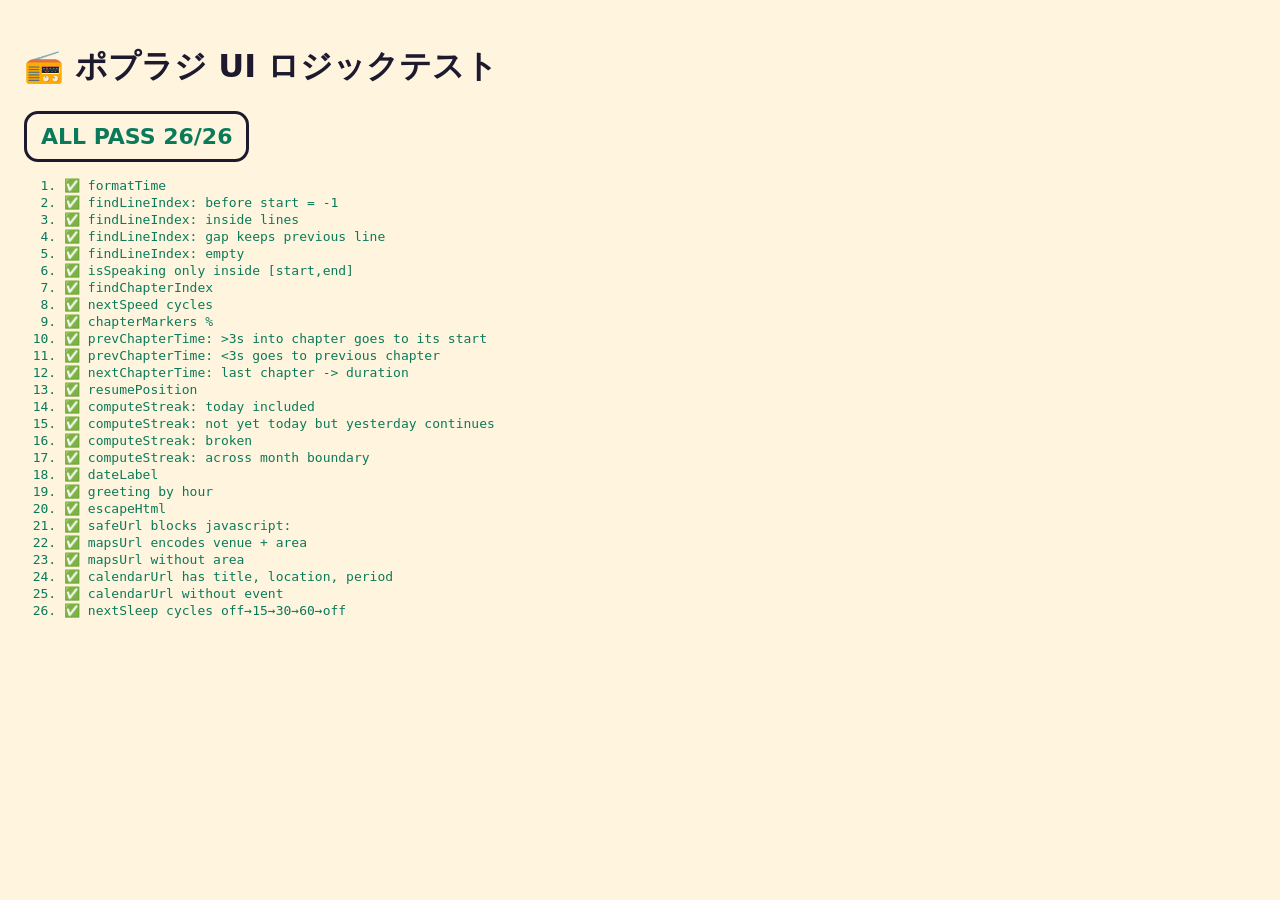
==== web/tests.html @ 3d930192 "ポプラジ: 毎朝のニュースを2人の掛け合いラジオにするPoC - ニュース収集（Google News RSS、地域・重複・既出のフィルタ） - 台本生成（Gemini → GitHub Models" ====
<!doctype html>
<html lang="ja">
<head><meta charset="utf-8"><meta name="viewport" content="width=device-width, initial-scale=1"><title>ポプラジ UI tests</title>
<style>
body { font-family: system-ui, sans-serif; background: #FFF4DE; color: #1D1A2F; padding: 16px; }
#result { font-size: 22px; font-weight: 800; padding: 10px 14px; border: 3px solid #1D1A2F; border-radius: 14px; display: inline-block; }
.pass { color: #0a7a5a; } .fail { color: #c0143c; font-weight: 700; }
li { margin: 2px 0; font-family: ui-monospace, monospace; font-size: 13px; }
</style></head>
<body>
<h1>📻 ポプラジ UI ロジックテスト</h1>
<div id="result">running…</div>
<ol id="list"></ol>
<script src="lib.js"></script>
<script>
const L = window.PopLib, results = [];
function test(name, fn) { try { fn(); results.push([name, true]); } catch (e) { results.push([name, false, e.message]); } }
function eq(a, b, msg) { const A = JSON.stringify(a), B = JSON.stringify(b); if (A !== B) throw new Error((msg || "") + " expected " + B + " got " + A); }

const lines = [{ start: 1.0, end: 2.5 }, { start: 2.8, end: 4.0 }, { start: 4.3, end: 6.0 }];
const chapters = [{ start: 1.0, title: "op" }, { start: 2.8, title: "n1" }, { start: 4.3, title: "ed" }];

test("formatTime", () => { eq(L.formatTime(0), "0:00"); eq(L.formatTime(65.9), "1:05"); eq(L.formatTime(3725), "1:02:05"); eq(L.formatTime(NaN), "0:00"); eq(L.formatTime(-3), "0:00"); });
test("findLineIndex: before start = -1", () => eq(L.findLineIndex(lines, 0.5), -1));
test("findLineIndex: inside lines", () => { eq(L.findLineIndex(lines, 1.0), 0); eq(L.findLineIndex(lines, 3.0), 1); eq(L.findLineIndex(lines, 99), 2); });
test("findLineIndex: gap keeps previous line", () => eq(L.findLineIndex(lines, 2.6), 0));
test("findLineIndex: empty", () => eq(L.findLineIndex([], 3), -1));
test("isSpeaking only inside [start,end]", () => { eq(L.isSpeaking(lines, 0, 2.0), true); eq(L.isSpeaking(lines, 0, 2.6), false); eq(L.isSpeaking(lines, -1, 0), false); });
test("findChapterIndex", () => { eq(L.findChapterIndex(chapters, 0), 0); eq(L.findChapterIndex(chapters, 3), 1); eq(L.findChapterIndex(chapters, 4.29), 2); });
test("nextSpeed cycles", () => { eq(L.nextSpeed(1.0), 1.25); eq(L.nextSpeed(2.0), 0.8); eq(L.nextSpeed(1.1), 0.8); });
test("chapterMarkers %", () => { eq(L.chapterMarkers(chapters, 10).map((m) => Math.round(m.left * 1000) / 1000), [10, 28, 43]); eq(L.chapterMarkers(chapters, 0), []); });
test("prevChapterTime: >3s into chapter goes to its start", () => eq(L.prevChapterTime([{ start: 0 }, { start: 10 }], 15), 10));
test("prevChapterTime: <3s goes to previous chapter", () => eq(L.prevChapterTime([{ start: 0 }, { start: 10 }], 11), 0));
test("nextChapterTime: last chapter -> duration", () => { eq(L.nextChapterTime(chapters, 3, 7), 4.3); eq(L.nextChapterTime(chapters, 5, 7), 7); });
test("resumePosition", () => { eq(L.resumePosition(120, 600), 120); eq(L.resumePosition(3, 600), 0); eq(L.resumePosition(595, 600), 0); eq(L.resumePosition(null, 600), 0); });
test("computeStreak: today included", () => eq(L.computeStreak(["2026-11-06", "2026-11-07", "2026-11-08"], "2026-11-08"), 3));
test("computeStreak: not yet today but yesterday continues", () => eq(L.computeStreak(["2026-11-06", "2026-11-07"], "2026-11-08"), 2));
test("computeStreak: broken", () => eq(L.computeStreak(["2026-11-05", "2026-11-08"], "2026-11-08"), 1));
test("computeStreak: across month boundary", () => eq(L.computeStreak(["2026-10-31", "2026-11-01"], "2026-11-01"), 2));
test("dateLabel", () => eq(L.dateLabel("2026-11-08"), { md: "11/8", wd: "日", dow: 0 }));
test("greeting by hour", () => { eq(L.greeting(5).includes("おはよう"), true); eq(L.greeting(20).includes("おつかれ"), true); });
test("escapeHtml", () => eq(L.escapeHtml('<img src=x onerror="a">&'), "&lt;img src=x onerror=&quot;a&quot;&gt;&amp;"));
test("safeUrl blocks javascript:", () => { eq(L.safeUrl("javascript:alert(1)"), "#"); eq(L.safeUrl("https://example.com/a"), "https://example.com/a"); eq(L.safeUrl("not a url"), "#"); });

test("mapsUrl encodes venue + area", () => eq(L.mapsUrl("ちひろ美術館・東京", "練馬区"), "https://www.google.com/maps/search/?api=1&query=" + encodeURIComponent("ちひろ美術館・東京 練馬区")));
test("mapsUrl without area", () => eq(L.mapsUrl("森美術館", undefined).endsWith(encodeURIComponent("森美術館")), true));
test("calendarUrl has title, location, period", () => {
  const u = new URL(L.calendarUrl("長新太展", { venue: "ちひろ美術館", period: "1月31日まで" }, "https://example.com/a"));
  eq(u.hostname, "calendar.google.com"); eq(u.searchParams.get("action"), "TEMPLATE"); eq(u.searchParams.get("text"), "長新太展");
  eq(u.searchParams.get("location"), "ちひろ美術館"); eq(u.searchParams.get("details"), "会期: 1月31日まで\nhttps://example.com/a");
});
test("calendarUrl without event", () => eq(new URL(L.calendarUrl("t", null, "")).searchParams.has("location"), false));
test("nextSleep cycles off→15→30→60→off", () => { eq(L.nextSleep(0), 15); eq(L.nextSleep(15), 30); eq(L.nextSleep(60), 0); eq(L.nextSleep(7), 0); });

const pass = results.filter((r) => r[1]).length;
document.getElementById("list").innerHTML = results.map((r) => '<li class="' + (r[1] ? "pass" : "fail") + '">' + (r[1] ? "✅ " : "❌ ") + L.escapeHtml(r[0]) + (r[2] ? " — " + L.escapeHtml(r[2]) : "") + "</li>").join("");
const res = document.getElementById("result");
res.textContent = (pass === results.length ? "ALL PASS " : "FAILED ") + pass + "/" + results.length;
res.className = pass === results.length ? "pass" : "fail";
window.__testResult = { pass, total: results.length, failures: results.filter((r) => !r[1]) };
</script>
</body>
</html>
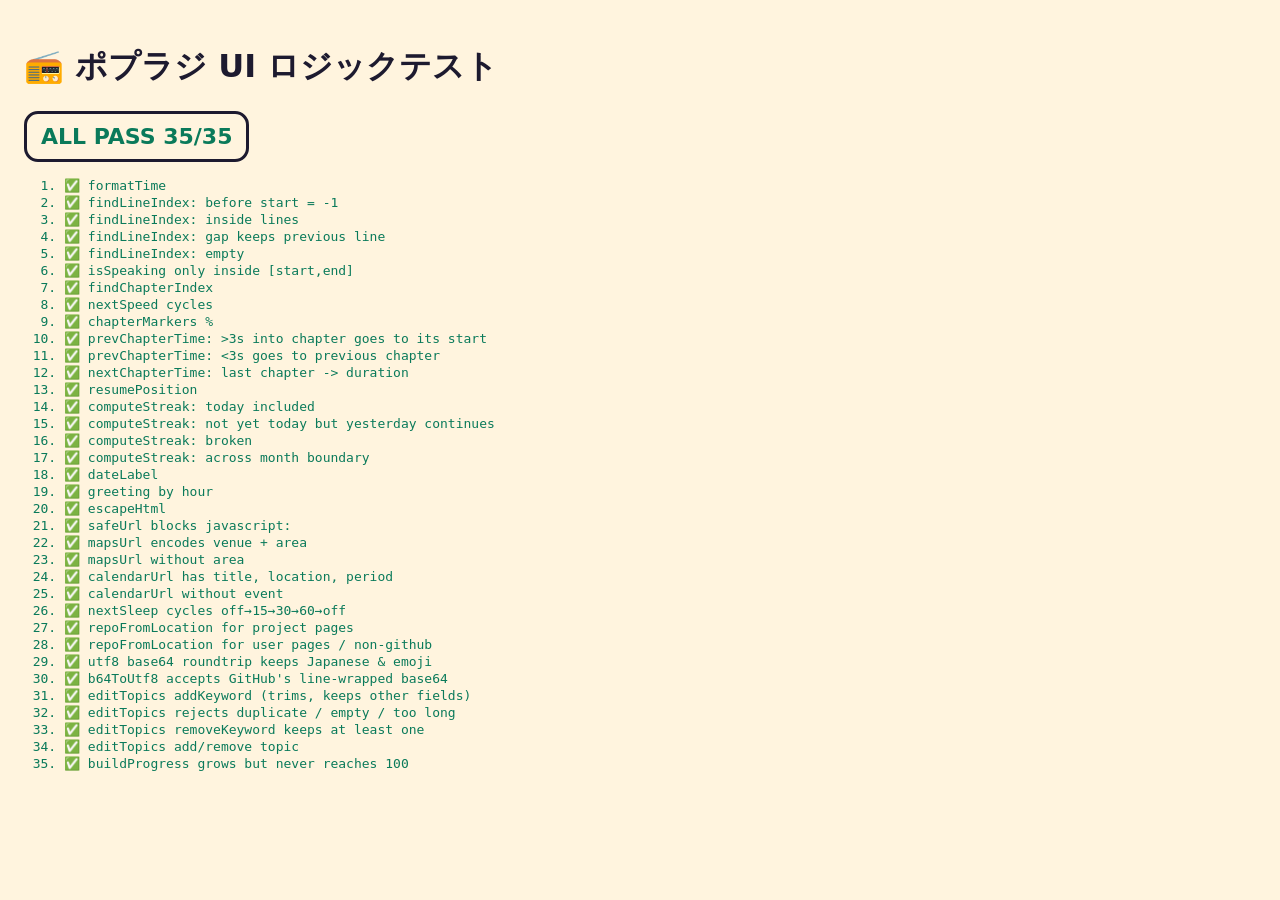
==== commit 9de0e356: "フィードバック対応: 音量バー、アプリからキーワード編集、今すぐ更新、30分の深掘り番組 - プレーヤーの倍速・台本・タイマー・保存ボタンを撤去し、音量バーに（iPhoneは本体ボタンの案内） - キ" ====
--- a/web/tests.html
+++ b/web/tests.html
@@ -52,6 +52,35 @@
 test("calendarUrl without event", () => eq(new URL(L.calendarUrl("t", null, "")).searchParams.has("location"), false));
 test("nextSleep cycles off→15→30→60→off", () => { eq(L.nextSleep(0), 15); eq(L.nextSleep(15), 30); eq(L.nextSleep(60), 0); eq(L.nextSleep(7), 0); });
 
+test("repoFromLocation for project pages", () => eq(L.repoFromLocation("nita06290.github.io", "/popradi/"), { owner: "nita06290", repo: "popradi" }));
+test("repoFromLocation for user pages / non-github", () => { eq(L.repoFromLocation("me.github.io", "/"), { owner: "me", repo: "me.github.io" }); eq(L.repoFromLocation("localhost", "/"), null); });
+test("utf8 base64 roundtrip keeps Japanese & emoji", () => { const s = '{"name":"東京周辺の美術イベント","emoji":"🎨"}\n'; eq(L.b64ToUtf8(L.utf8ToB64(s)), s); });
+test("b64ToUtf8 accepts GitHub's line-wrapped base64", () => { const b = L.utf8ToB64("こんにちは、ポプラジ！".repeat(10)); eq(L.b64ToUtf8(b.replace(/(.{60})/g, "$1\n")), "こんにちは、ポプラジ！".repeat(10)); });
+const CFG = { lookback_hours: 36, topics: [{ name: "美術", emoji: "🎨", keywords: ["美術展 東京", "展覧会 東京"], region_any: ["東京"], max: 3 }, { name: "AI", emoji: "🤖", keywords: ["生成AI"], max: 1 }] };
+test("editTopics addKeyword (trims, keeps other fields)", () => {
+  const c = L.editTopics(CFG, { type: "addKeyword", topic: "美術", keyword: "  写真展   東京 " });
+  eq(c.topics[0].keywords, ["美術展 東京", "展覧会 東京", "写真展 東京"]); eq(c.topics[0].region_any, ["東京"]); eq(c.lookback_hours, 36);
+  eq(CFG.topics[0].keywords.length, 2, "original untouched");
+});
+test("editTopics rejects duplicate / empty / too long", () => {
+  const err = (op) => { try { L.editTopics(CFG, op); return "no error"; } catch (e) { return e.message; } };
+  eq(err({ type: "addKeyword", topic: "美術", keyword: "美術展 東京" }), "もう入ってるよ");
+  eq(err({ type: "addKeyword", topic: "美術", keyword: "   " }), "空っぽだよ");
+  eq(err({ type: "addKeyword", topic: "美術", keyword: "あ".repeat(41) }), "40文字までにしてね");
+});
+test("editTopics removeKeyword keeps at least one", () => {
+  eq(L.editTopics(CFG, { type: "removeKeyword", topic: "美術", keyword: "展覧会 東京" }).topics[0].keywords, ["美術展 東京"]);
+  let msg = ""; try { L.editTopics(CFG, { type: "removeKeyword", topic: "AI", keyword: "生成AI" }); } catch (e) { msg = e.message; }
+  eq(msg.startsWith("最後のキーワード"), true);
+});
+test("editTopics add/remove topic", () => {
+  const c = L.editTopics(CFG, { type: "addTopic", name: "映画", emoji: "🎬", keyword: "映画 公開" });
+  eq(c.topics[2], { name: "映画", emoji: "🎬", keywords: ["映画 公開"], max: 1 });
+  eq(L.editTopics(c, { type: "removeTopic", topic: "AI" }).topics.map((t) => t.name), ["美術", "映画"]);
+  let msg = ""; try { L.editTopics(c, { type: "addTopic", name: "AI", keyword: "x" }); } catch (e) { msg = e.message; } eq(msg, "同じ名前のトピックがあるよ");
+});
+test("buildProgress grows but never reaches 100", () => { eq(L.buildProgress(0, 900), 3); eq(L.buildProgress(450, 900) > 50, true); eq(L.buildProgress(99999, 900), 95); });
+
 const pass = results.filter((r) => r[1]).length;
 document.getElementById("list").innerHTML = results.map((r) => '<li class="' + (r[1] ? "pass" : "fail") + '">' + (r[1] ? "✅ " : "❌ ") + L.escapeHtml(r[0]) + (r[2] ? " — " + L.escapeHtml(r[2]) : "") + "</li>").join("");
 const res = document.getElementById("result");
